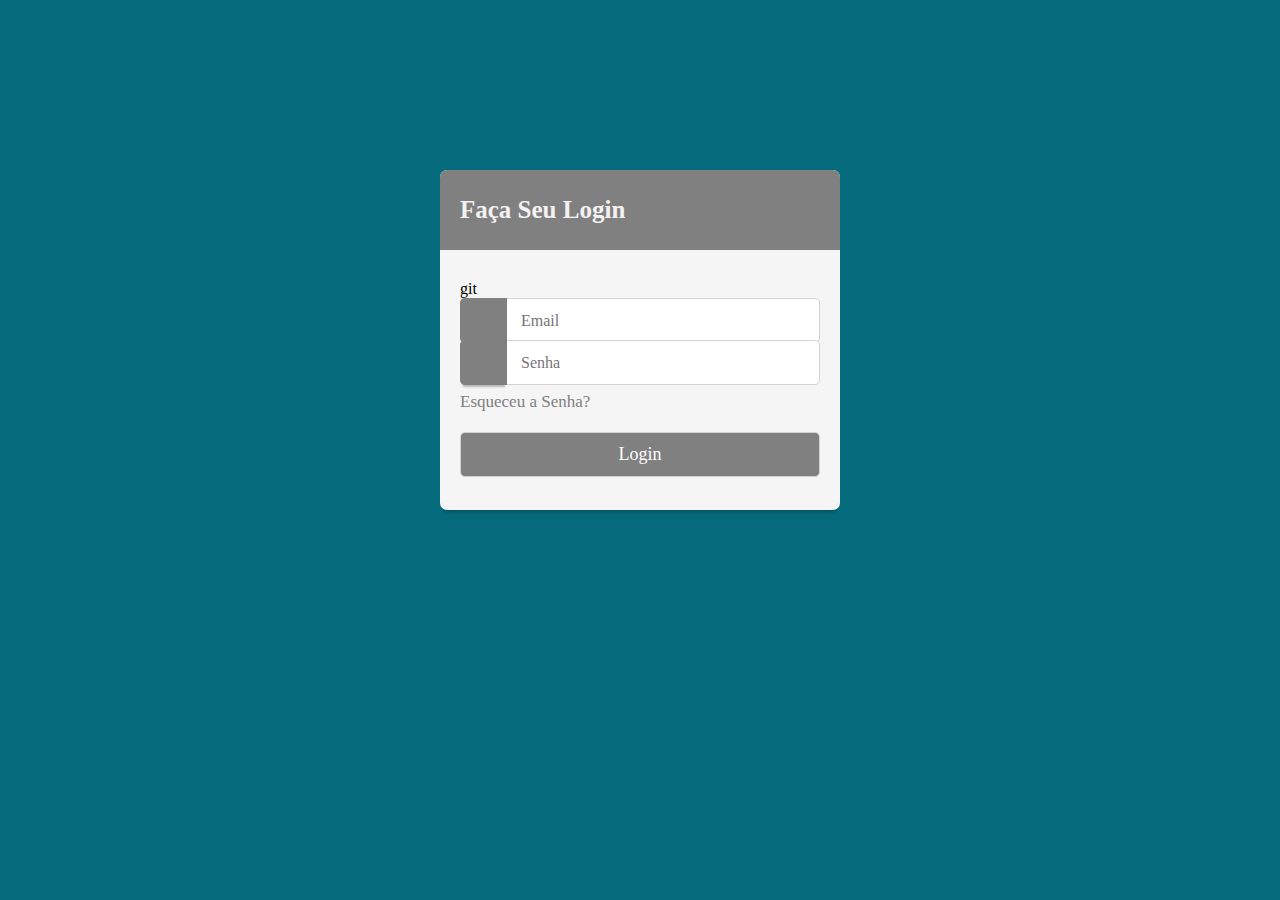
==== index.html @ d95d3cd7 "v2" ====
<!DOCTYPE html>
<html lang="pt-BR">
<head>
    <meta charset="UTF-8">
    <meta name="viewport" content="width=device-width, initial-scale=1.0">
   
    <title>Biblioteca Seduc - Login</title>
    <link rel="stylesheet" href="/css/login.css">
</head>
<body>
   <div class="container">
    <div class = "wrapper">
        <div class = "title">
            <span>Faça Seu Login</span>
        </div>
        <form action = "Dahsboard.html">
            <div class="row">
                git<div class = "i"><i class = "fa-solid fa-user" style = "color: white;"></i></div>
                <input type = "text" placeholder = "Email" id = "email" required>
            </div>
            <div class="row">
                <div class = "i"><i class="fa-solid fa-lock" style="color: white;"></i></div>
                <input type = "password" placeholder = "Senha" id = "senha" required>
            </div>
            <div class="row button">
                <div class="pass"><p>Esqueceu a Senha?</p></div>    
            <input type = "submit" value = "Login" onclick="logar(); return false">
            </div>
        </form>
    </div>
</div>
<body>
</html
---- css/login.css ----
/* A regra afetará todos os elementos HTML da Página */
*{
    margin: 0;
    padding: 0;
    box-sizing: border-box;
}

/* A regra @font-face do CSS3 serve para importar fontes (tipografia) externas para nossa página, ele afetará todos os elementos HTML da Página */
@font-face {
    font-family: 'Montebello';
    src: url(Montebello-Regular.ttf)format("truetype"), url(Montebello-Light.otf)format("opentype");
    font-weight: normal;
    font-style: normal; 
}

/* A regra para o corpo da Página */
body{
    width: 100%;
    height: 100%;
    background: #066b7c;
    overflow: hidden;
}

/* A regra para a div container no HTML*/
.container{
    max-width: 440px;
    padding: 0 20px;
    margin: 170px auto;
}


/*A regra para a div wrapper no HTML.
* Estas regras afetarão o formulario de login.
*/
/* Essa regra cria uma caixa que marcará a tela de login*/
.wrapper{
    width: 400px;
    height: 340px;
    background: whitesmoke;
    border-radius: 7px;
    box-shadow: 0 6px 4px -4px rgba(0,0,0,0.25);
}
/* Essa regra cria uma faixa na parte superior da caixa, aparecendo um titulo na tela de login*/
.wrapper .title{
    line-height: 80px;
    background: gray ;
    padding-left: 20px;
    border-radius: 7px 7px 0 0;
    font-size: 25px;
    color: rgb(243, 241, 241);
    font-weight: 600;
    font-family: 'Montebello', Times, serif;
}
/* Essa regra direciona o formulario dentro da tela de login*/
.wrapper form{
    padding: 30px 20px 25px 20px;
}

/* Essa regra posiciona elementos do formulario dentro da tela de login*/
.wrapper form .row{
    height: 45px;
    margin-bottom: 15px;
    position: relative;
}

/* Essa regra trabalha as bordas e utiliza fontes importadas*/
.wrapper form .row input{
    height: 100%;
    width: 100%;
    outline: none;
    padding-left: 60px;
    border-radius: 5px;
    border: 1px solid lightgray;
    font-size: 16px;
    font-family: 'Montebello', Times, serif;
}

/* Essa regra trabalha a organização de elementos, efeitos de sombra, 
bordas entre outros*/
.wrapper form .row .i{
    position: absolute;
    width: 47px;
    height: 100%;
    font-size: 20px;
    background: gray;
    box-shadow: 0 4px 2px -2px rgba(0,0,0,0.25);
    border-radius: 5px 0 0 5px;
    display: flex;
    align-items: center;
    justify-content: center;
}


.wrapper form .pass{
    margin: -8px 0 20px 0;
}

.wrapper form .pass p{
    color: gray;
    font-size: 17px;
    text-decoration: none;
    font-family: 'Montebello', Times, serif;
}

.wrapper form .pass p:hover{
    text-decoration: underline;
}


/* Essa regra trabalha as configurações do botão de login*/
.wrapper form .button input{
    color: white;
    font-size: 18px;
    font-weight: 500;
    padding-left: 0;
    background: gray;
    border: 1px solid lightgray;
    cursor: pointer;
}
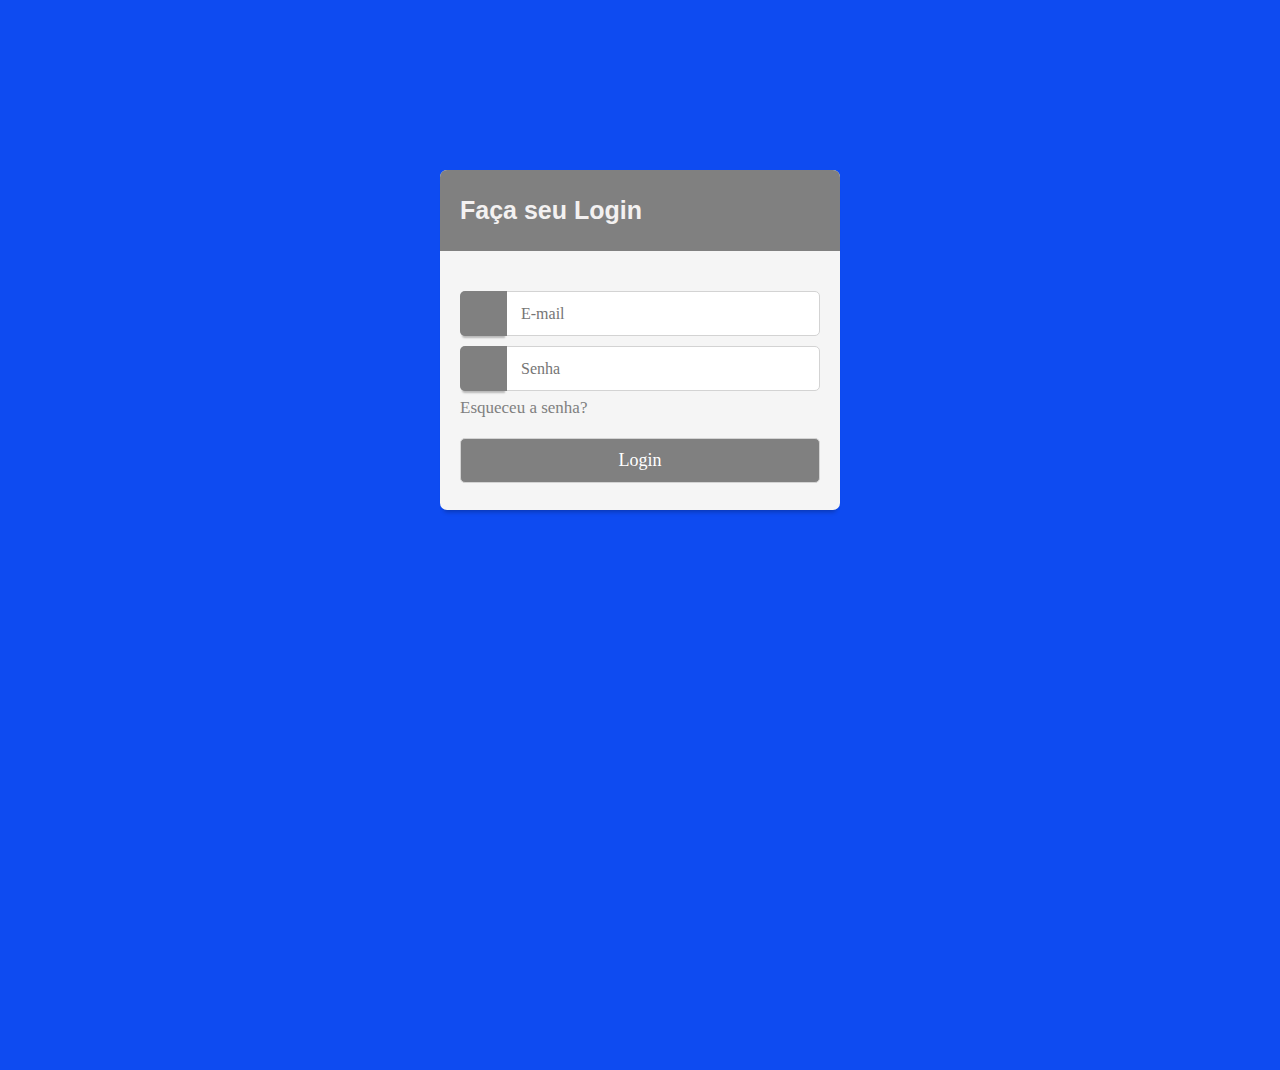
==== commit 344c1e01: "v2" ====
--- a/index.html
+++ b/index.html
@@ -1,33 +1,30 @@
 <!DOCTYPE html>
-<html lang="pt-BR">
+<html lang="pt-br">
 <head>
     <meta charset="UTF-8">
     <meta name="viewport" content="width=device-width, initial-scale=1.0">
-   
     <title>Biblioteca Seduc - Login</title>
-    <link rel="stylesheet" href="/css/login.css">
+    <link rel="stylesheet" href="css/main.css">
 </head>
 <body>
-   <div class="container">
-    <div class = "wrapper">
-        <div class = "title">
-            <span>Faça Seu Login</span>
+    <div class="container">
+        <div class="wrapper">
+            <div class="title">
+                <span>Faça seu Login</span>
+            </div>
+            <form action="html/dashboard.html">
+                <div class="row">
+                    <div class="i"><i class="fa-solid fa-user" style="color: white"></i></div>
+                    <input type="email" placeholder="E-mail" id="email" required>
+                    <div class="i"><i class="fa-solid fa-user" style="color: white"></i></div>
+                    <input type="password" placeholder="Senha" id="senha" required>
+                </div>
+                <div class="row button">
+                    <div class="pass"><p>Esqueceu a senha?</p></div>
+                    <input type="submit" value="Login" onclick="logar(); return false">
+                </div>
+            </form>
         </div>
-        <form action = "Dahsboard.html">
-            <div class="row">
-                git<div class = "i"><i class = "fa-solid fa-user" style = "color: white;"></i></div>
-                <input type = "text" placeholder = "Email" id = "email" required>
-            </div>
-            <div class="row">
-                <div class = "i"><i class="fa-solid fa-lock" style="color: white;"></i></div>
-                <input type = "password" placeholder = "Senha" id = "senha" required>
-            </div>
-            <div class="row button">
-                <div class="pass"><p>Esqueceu a Senha?</p></div>    
-            <input type = "submit" value = "Login" onclick="logar(); return false">
-            </div>
-        </form>
     </div>
-</div>
-<body>
-</html+</body>
+</html>--- a/css/main.css
+++ b/css/main.css
@@ -0,0 +1,520 @@
+*{
+    margin: 0;
+    padding: 0;
+    box-sizing: border-box;
+}
+
+@font-face {
+    font-family: 'Montebello';
+    src: url(Montebello-Regular.ttf)format("truetype"), url(Montebello-Light.otf)format("opentype");
+    font-weight: normal;
+    font-style: normal; 
+}
+
+body{
+    width: 100%;
+    height: 100%;
+    background: #066b7c;
+    overflow: hidden;
+}
+
+.container{
+    max-width: 440px;
+    padding: 0 20px;
+    margin: 170px auto;
+}
+
+.wrapper{
+    width: 400px;
+    height: 340px;
+    background: whitesmoke;
+    border-radius: 7px;
+    box-shadow: 0 6px 4px -4px rgba(0,0,0,0.25);
+}
+.wrapper .title{
+    line-height: 80px;
+    background: gray ;
+    padding-left: 20px;
+    border-radius: 7px 7px 0 0;
+    font-size: 25px;
+    color: rgb(243, 241, 241);
+    font-weight: 600;
+    font-family: 'Montebello', Times, serif;
+}
+.wrapper form{
+    padding: 30px 20px 25px 20px;
+}
+
+.wrapper form .row{
+    height: 45px;
+    margin-bottom: 15px;
+    position: relative;
+}
+
+.wrapper form .row input{
+    height: 100%;
+    width: 100%;
+    outline: none;
+    padding-left: 60px;
+    border-radius: 5px;
+    margin-top: 10px;
+    border: 1px solid lightgray;
+    font-size: 16px;
+    font-family: 'Montebello', Times, serif;
+}
+
+.wrapper form .row .i{
+    position: absolute;
+    width: 47px;
+    margin-top: 10px;
+    height: 100%;
+    font-size: 20px;
+    background: gray;
+    box-shadow: 0 4px 2px -2px rgba(0,0,0,0.25);
+    border-radius: 5px 0 0 5px;
+    display: flex;
+    align-items: center;
+    justify-content: center;
+}
+
+
+.wrapper form .pass{
+    margin: -8px 0 10px 0;
+}
+
+.wrapper form .pass p{
+    color: gray;
+    font-size: 17px;
+    text-decoration: none;
+    margin-top: 80px;
+    font-family: 'Montebello', Times, serif;
+}
+
+.wrapper form .pass p:hover{
+    text-decoration: underline;
+}
+
+.wrapper form .button input{
+    color: white;
+    font-size: 18px;
+    font-weight: 500;
+    padding-left: 0;
+    background: gray;
+    border: 1px solid lightgray;
+    cursor: pointer;
+}
+/*Dasboard*/
+*{
+    margin: 0;
+    padding: 0%;
+    box-sizing: border-box;
+    font-family: 'Popins', sans-serif;
+    margin: 0%;
+    text-decoration: none;
+    list-style: none;
+    border: none;
+}
+body{
+    min-height: 100vh;
+    background-color: #0e4bf1;
+}
+/* A regra afetará o corpo da página*/
+/*MENU*/
+body {
+    min-height: 100vh;
+    background-color: #0E4BF1;
+}
+
+/* O nav criará efeito para o menu lateral*/
+nav {
+    top: 0;
+    left: 0;
+    height: 100vh;
+    width: 250px;
+    background-image: linear-gradient(to bottom right, #2C383D, #181E22) !important;
+    transition: all 0.5s ease;
+    overflow: auto;
+}
+
+nav.close {
+    width: 73px;
+}
+
+nav .div-logo-name {
+    display: flex;
+    align-items: center;
+    justify-content: center;
+    transition: all 0.5s ease;
+    white-space: nowrap;
+    overflow: hidden;
+}
+
+nav .logo_name {
+    font-size: 29px;
+    font-weight: 600;
+    color: #00aaff;
+    transition: all 0.5s ease;
+}
+
+nav.close .logo_name {
+    opacity: 0;
+    pointer-events: none;
+}
+
+.div-logo-name {
+    width: 100%;
+    padding-top: 30px;
+}
+
+nav .menu-items {
+    margin-top: 0px;
+    display: flex;
+    flex-direction: column;
+    justify-content: space-between;
+    padding-top: 25px;
+}
+/* --------------FIM NAV--------------------*/
+
+/* O menu-items criará efeito e organização para o menu lateral*/
+.menu-items li {
+    background-color: transparent;
+    border-bottom: 1px solid #1A2326;
+    height: 40px;
+    width: 100%;
+    display: flex;
+    align-items: center;
+}
+
+.close .menu-items li a {
+    justify-content: center;
+}
+
+.menu-items li a {
+    display: flex;
+    align-items: center;
+    height: 50px;
+    width: 100%;
+    text-decoration: none;
+    position: relative;
+}
+
+.menu-items li a i {
+    font-size: 18px;
+    min-width: 45px;
+    height: 100%;
+    display: flex;
+    align-items: center;
+    justify-content: center;
+    color: #ffffff;
+}
+
+.menu-items li a .link-name {
+    font-size: 16px;
+    font-weight: 400;
+    color: #ffffff;
+    transition: all 0.5s ease;
+}
+
+.nav-links li:hover {
+    border-left: 3px solid #00aaff;
+    font-weight: bold;
+    background-image: linear-gradient(to right, #181E22, #181E22, #2C383D) !important;
+    background: transparent;
+}
+
+.menu-items .mode {
+    display: flex;
+    align-items: center;
+    white-space: nowrap;
+}
+
+nav.close li a .link-name {
+    display: none;
+}
+
+.close .menu-sid {
+    display: flex;
+    justify-content: center;
+    align-items: center;
+}
+
+.menu-sid {
+    width: 100%;
+    display: flex;
+    justify-content: left;
+    padding: 12px;
+}
+
+.sidebar-toggle {
+    font-size: 30px;
+    font-weight: bold;
+    color: #ffffff;
+    cursor: pointer;
+    padding: 6PX;
+}
+
+.sidebar-toggle2 {
+    font-size: 30px;
+    font-weight: bold;
+    color: #000000;
+    cursor: pointer;
+    padding: 6PX;
+    display: none;
+}
+/*--------------fim----------------*/
+
+
+/*perfil*/
+/*Criará efeito no menu do perfil de usuário*/
+.icons-size {
+    color: #555;
+    font-size: 22px;
+    font-weight: 600;
+}
+
+.actionimg {
+    right: 30px;
+    display: flex;
+    object-fit: cover;
+}
+
+.actionimg .profile {
+    border-radius: 50%;
+    cursor: pointer;
+    height: 36px;
+    overflow: hidden;
+    width: 36px;
+}
+
+.actionimg .profile img {
+    width: 100%;
+    top: 0;
+    object-fit: cover;
+    left: 0;
+    height: 100%;
+}
+
+.actionimg .menu {
+    background-color: #ffffff;
+    box-shadow: 0 5px 10px rgba(0, 0, 0, 0.3);
+    border-radius: 15px;
+    padding: 10px 20px;
+    position: absolute;
+    right: 10px;
+    width: 200px;
+    transition: 0.5s;
+    top: 120px;
+    visibility: hidden;
+    opacity: 0;
+}
+
+.actionimg .menu.active {
+    opacity: 1;
+    top: 60px;
+    visibility: visible;
+}
+
+.actionimg .menu::before {
+    background-color: #ffffff;
+    content: '';
+    height: 20px;
+    position: absolute;
+    right: 14px;
+    transform: rotate(45deg);
+    top: -5px;
+    width: 20px;
+}
+
+.actionimg .menu h3 {
+    color: #535252;
+    font-size: 16px;
+    font-weight: 600;
+    line-height: 1.3em;
+    padding: 20px 0px;
+    text-align: left;
+    width: 100%;
+}
+
+.actionimg .menu ul li {
+    align-items: center;
+    border-top: 1px solid rgba(0, 0, 0, 0.05);
+    display: flex;
+    justify-content: left;
+    list-style: none;
+    padding: 10px 0px;
+    cursor: pointer;
+}
+
+.actionimg .menu ul li img {
+    max-width: 20px;
+    margin-right: 10px;
+    opacity: 0.5;
+    transition: 0.5s
+}
+
+.actionimg .menu ul li a {
+    display: inline-block;
+    color: #707070;
+    font-size: 14px;
+    font-weight: 600;
+    padding-left: 15px;
+    text-decoration: none;
+    text-transform: uppercase;
+}
+
+.actionimg .menu ul li * {
+    transition: 0.1s;
+}
+
+.actionimg .menu ul li:hover img {
+    opacity: 1;
+}
+
+.actionimg .menu ul li:hover * {
+    color: #00aaff;
+}
+
+.actionimg .menu ul li:hover a {
+    font-size: 15px;
+}
+
+.actionimg li:hover .icons-size {
+    font-size: 24px;
+}
+/*--------------fim perfil----------------*/
+
+/*Cria efeito para página, dividindo e organilizando os elementos*/
+.corpo {
+    display: flex;
+}
+
+.dashboard {
+    background-color: rgb(247, 245, 245);
+    height: 100vh;
+    width: 100%;
+    transition: all 0.5s ease;
+}
+/*--------------fim----------------*/
+
+
+/* === Custom Scroll Bar CSS === */
+::-webkit-scrollbar {
+    width: 8px;
+}
+
+::-webkit-scrollbar-track {
+    background: #f1f1f1;
+}
+
+::-webkit-scrollbar-thumb {
+    background: #3A3B3C;
+    border-radius: 12px;
+    transition: all 0.3s ease;
+}
+
+::-webkit-scrollbar-thumb:hover {
+    background: #0b3cc1;
+}
+/*--------------fim----------------*/
+
+/* Redimenciona o perfil do usuário e o titulo da biblioteca escolar*/
+.top {
+    top: 0;
+    display: flex;
+    width: 100%;
+    height: 50px;
+    justify-content: space-between;
+    align-items: center;
+    padding: 10px 14px;
+    background-color: rgb(255, 255, 255);
+    transition: all 0.5s ease;
+    z-index: 10;
+}
+/*--------------fim----------------*/
+
+/* scroll */
+
+.scroll::-webkit-scrollbar {
+    width: 5px;
+    border: 1px solid rgb(255, 255, 255);
+}
+
+.scroll::-webkit-scrollbar-thumb {
+    background-color: #0E4BF1;
+    border-radius: 6px;
+}
+
+.corpo-da-pag {
+    padding: 20px;
+    width: 100%;
+    height: calc(100% - 50px);
+}
+
+.scroll {
+    padding: 20px;
+    height: 100%;
+    width: 100%;
+    overflow: auto;
+    background-color: white;
+    box-shadow: 0 5px 10px rgba(0, 0, 0, 0.1);
+}
+
+.overview .title {
+    display: flex;
+    align-items: center;
+    margin: 6px 0 30px 0;
+}
+
+.title i {
+    height: 35px;
+    width: 35px;
+    background-color: #3E5055;
+    border-radius: 6px;
+    color: #fff;
+    display: flex;
+    align-items: center;
+    justify-content: center;
+    font-size: 24px;
+}
+
+.title .text {
+    font-size: 24px;
+    font-weight: 500;
+    color: #000;
+    margin-left: 10px;
+}
+/* --------Fim scroll------------- */
+
+
+/*tabela*/
+
+.table-div {
+    font-size: 20px;
+    margin: 0px;
+    margin-top: 10px;
+    margin-bottom: 10px;
+}
+
+table {
+    width: 100%;
+    border-collapse: collapse;
+    border: 1px solid rgb(222, 222, 222);
+    table-layout: auto;
+}
+
+table td,
+table th {
+    padding: 12px 15px;
+    text-align: center;
+    font-size: 12px;
+}
+
+table th {
+    background-color: #3E5055;
+    color: #ffffff;
+}
+
+table tbody tr:nth-child(even) {
+    background-color: #f5f5f5;
+    border: 1px solid rgb(222, 222, 222);
+}